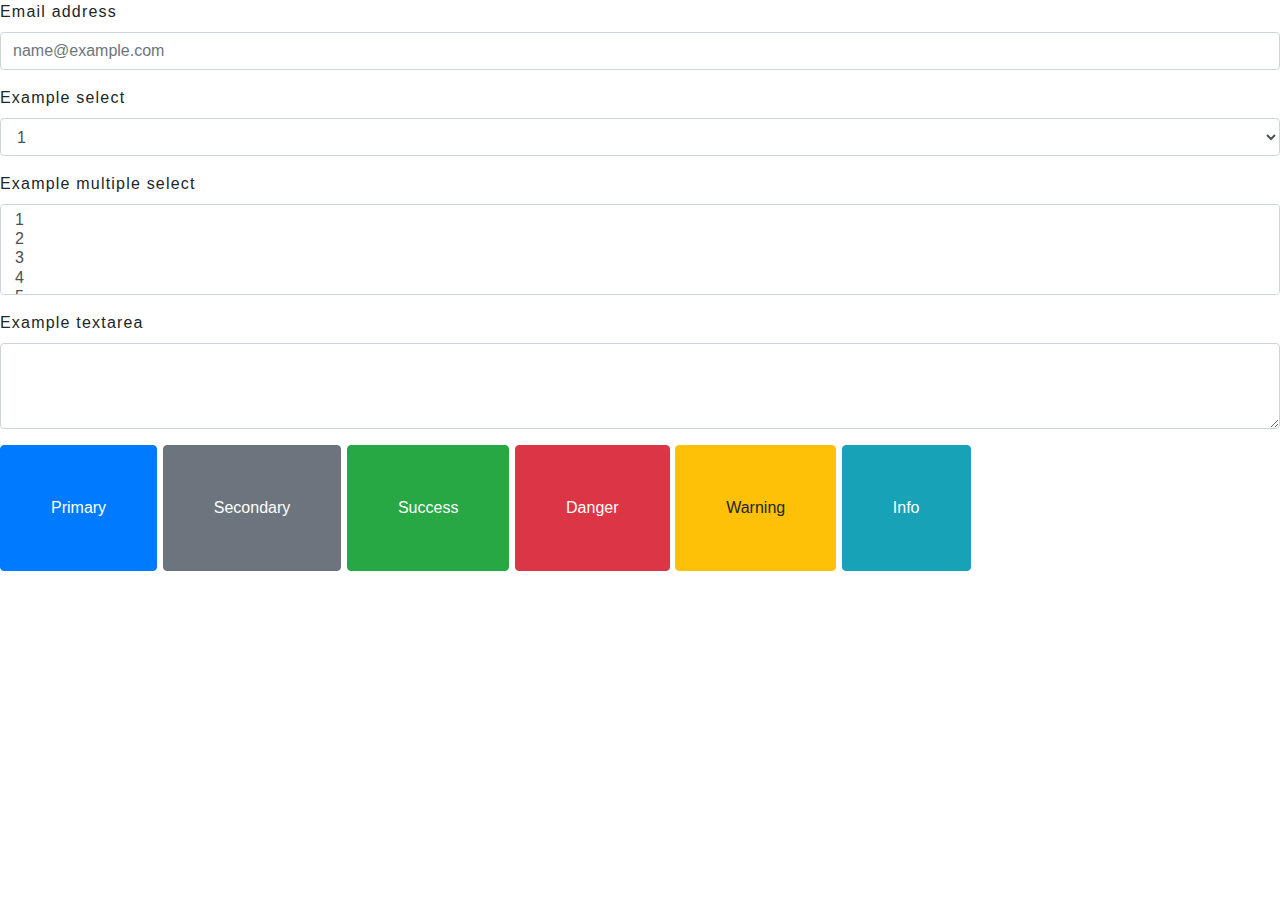
==== contact.html @ 4603b2b6 "CSS update" ====
<!DOCTYPE html>
<html lang="en">
<head>
    <meta charset="UTF-8">
    <meta name="viewport" content="width=device-width, initial-scale=1.0">
    <meta http-equiv="X-UA-Compatible" content="ie=edge">
    <link rel="stylesheet" href="https://stackpath.bootstrapcdn.com/bootstrap/4.3.1/css/bootstrap.min.css" integrity="sha384-ggOyR0iXCbMQv3Xipma34MD+dH/1fQ784/j6cY/iJTQUOhcWr7x9JvoRxT2MZw1T" crossorigin="anonymous">
    <link rel="stylesheet" href="assets/css/style.css">
    <title>Document</title>
</head>
<body>
        <form>
                <div class="form-group">
                  <label for="exampleFormControlInput1">Email address</label>
                  <input type="email" class="form-control" id="exampleFormControlInput1" placeholder="name@example.com">
                </div>
                <div class="form-group">
                  <label for="exampleFormControlSelect1">Example select</label>
                  <select class="form-control" id="exampleFormControlSelect1">
                    <option>1</option>
                    <option>2</option>
                    <option>3</option>
                    <option>4</option>
                    <option>5</option>
                  </select>
                </div>
                <div class="form-group">
                  <label for="exampleFormControlSelect2">Example multiple select</label>
                  <select multiple class="form-control" id="exampleFormControlSelect2">
                    <option>1</option>
                    <option>2</option>
                    <option>3</option>
                    <option>4</option>
                    <option>5</option>
                  </select>
                </div>
                <div class="form-group">
                  <label for="exampleFormControlTextarea1">Example textarea</label>
                  <textarea class="form-control" id="exampleFormControlTextarea1" rows="3"></textarea>
                </div>
              </form>

              <button type="button" class="btn btn-primary">Primary</button>
<button type="button" class="btn btn-secondary">Secondary</button>
<button type="button" class="btn btn-success">Success</button>
<button type="button" class="btn btn-danger">Danger</button>
<button type="button" class="btn btn-warning">Warning</button>
<button type="button" class="btn btn-info">Info</button>
</body>
</html>
---- assets/css/style.css ----
:root{
    --main-color: hotpink;

}

body{
    font-family: 'Montserrat', sans-serif;
    font-size: 16px;
    line-height: 24px;
    font-weight: 100;
    letter-spacing: 1.2px;
    background: url("https://www.toptal.com/designers/subtlepatterns/patterns/full-bloom.png");
    
}

header{
    width: 100%;
    align-content: center;
    color: var(--main-color);
    border-bottom-width: 2px;
    border-color: gray;
}

.porthead{
    margin: 0px auto;
    background-color: white;
    min-width: 0%;
    max-width: 100%;
}

nav{
    float:right;
}

.name-block{
    background-color: #4aaaa5;
    padding: 10px 10px 10px 10px;
    display: inline-block;
}

a{
    padding: 10px 10px 10px 10px;
}

a:hover{
    background-color: blueviolet;
}

img {
    float: left;
    margin-right:20px;
}

.btn{
    padding: 50px 50px 50px 50px;
}

.clearfix{
    overflow: auto;
}

.main{
    background-color: white;
    margin-top: 30px;
    padding: 20px 20px 20px 20px;
}
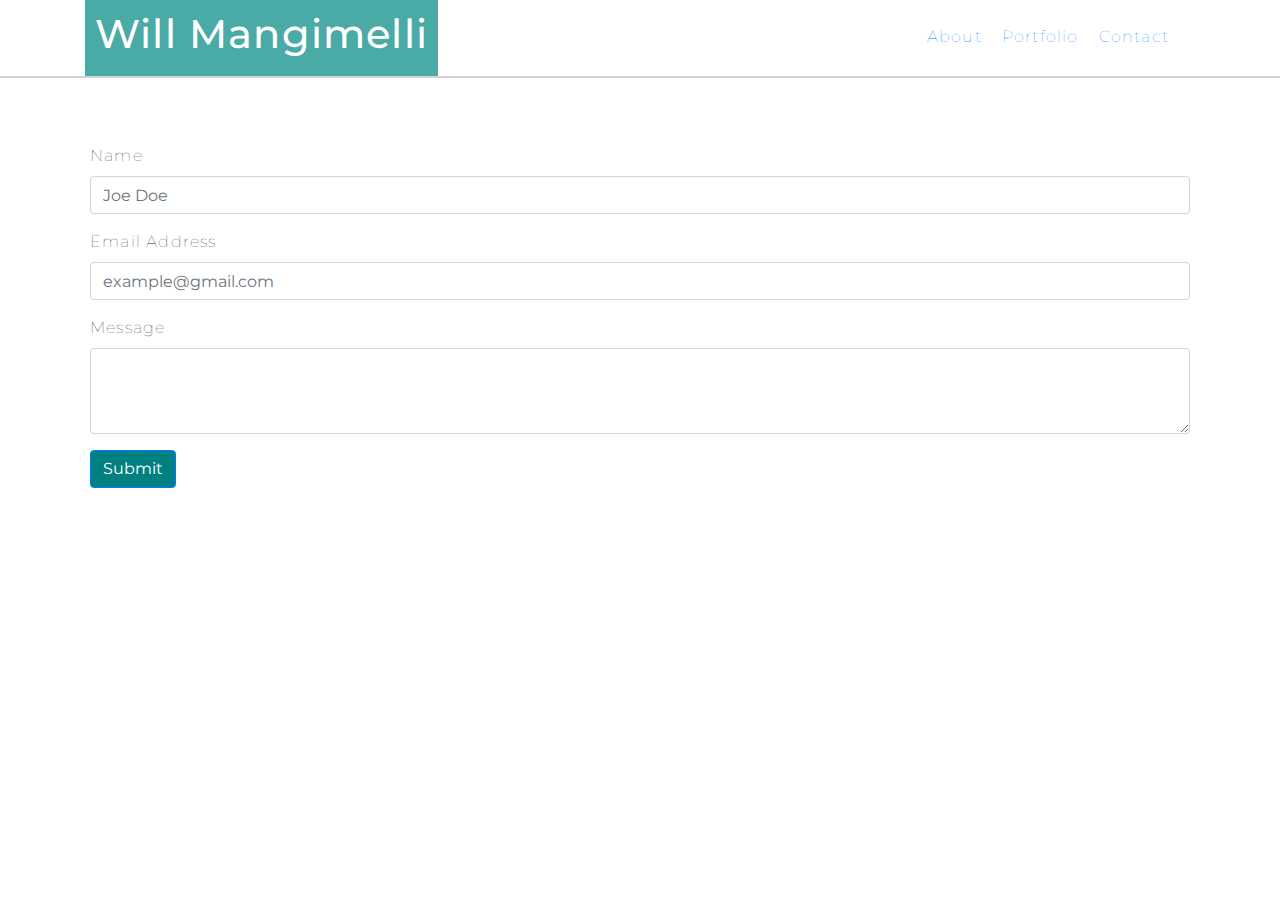
==== commit 3651a8a9: "css refining" ====
--- a/contact.html
+++ b/contact.html
@@ -4,47 +4,40 @@
     <meta charset="UTF-8">
     <meta name="viewport" content="width=device-width, initial-scale=1.0">
     <meta http-equiv="X-UA-Compatible" content="ie=edge">
+    <link href="https://fonts.googleapis.com/css?family=Comfortaa|Montserrat|Raleway:400,600" rel="stylesheet">
+    <link rel="stylesheet" href="https://use.fontawesome.com/releases/v5.7.2/css/all.css" integrity="sha384-fnmOCqbTlWIlj8LyTjo7mOUStjsKC4pOpQbqyi7RrhN7udi9RwhKkMHpvLbHG9Sr" crossorigin="anonymous">
     <link rel="stylesheet" href="https://stackpath.bootstrapcdn.com/bootstrap/4.3.1/css/bootstrap.min.css" integrity="sha384-ggOyR0iXCbMQv3Xipma34MD+dH/1fQ784/j6cY/iJTQUOhcWr7x9JvoRxT2MZw1T" crossorigin="anonymous">
     <link rel="stylesheet" href="assets/css/style.css">
-    <title>Document</title>
+    <title>Contact</title>
 </head>
 <body>
+        <div class="container porthead">
+                <header>
+                    <div class="container">
+                    <span class="name-block"><h1>Will Mangimelli</h1></span>
+                    <nav><span class="nav-link"><a href="index.html">About</a><a href="portfolio.html">Portfolio</a><a href="contact.html">Contact</a></span></nav>
+                    </div>
+                </header>
+                <div class="line"></div>
+                </div>
+        <div class="container main clearfix">
         <form>
+            <p style="font-size: 80px;"><i class="fas fa-address-card"></i></p>
                 <div class="form-group">
-                  <label for="exampleFormControlInput1">Email address</label>
-                  <input type="email" class="form-control" id="exampleFormControlInput1" placeholder="name@example.com">
+                  <label for="exampleFormControlInput1">Name</label>
+                  <input type="name" class="form-control" id="exampleFormControlInput1" placeholder="Joe Doe">
                 </div>
                 <div class="form-group">
-                  <label for="exampleFormControlSelect1">Example select</label>
-                  <select class="form-control" id="exampleFormControlSelect1">
-                    <option>1</option>
-                    <option>2</option>
-                    <option>3</option>
-                    <option>4</option>
-                    <option>5</option>
-                  </select>
+                  <label for="exampleFormControlInput1">Email Address</label>
+                  <input type="email" class="form-control" id="exampleFormControlInput1" placeholder="example@gmail.com">
                 </div>
                 <div class="form-group">
-                  <label for="exampleFormControlSelect2">Example multiple select</label>
-                  <select multiple class="form-control" id="exampleFormControlSelect2">
-                    <option>1</option>
-                    <option>2</option>
-                    <option>3</option>
-                    <option>4</option>
-                    <option>5</option>
-                  </select>
-                </div>
-                <div class="form-group">
-                  <label for="exampleFormControlTextarea1">Example textarea</label>
+                  <label for="exampleFormControlTextarea1">Message</label>
                   <textarea class="form-control" id="exampleFormControlTextarea1" rows="3"></textarea>
                 </div>
-              </form>
+                <button type="button" class="btn btn-primary">Submit</button>
+            </form>
+        </div>
 
-              <button type="button" class="btn btn-primary">Primary</button>
-<button type="button" class="btn btn-secondary">Secondary</button>
-<button type="button" class="btn btn-success">Success</button>
-<button type="button" class="btn btn-danger">Danger</button>
-<button type="button" class="btn btn-warning">Warning</button>
-<button type="button" class="btn btn-info">Info</button>
-</body>
+              
 </html>--- a/assets/css/style.css
+++ b/assets/css/style.css
@@ -1,5 +1,5 @@
 :root{
-    --main-color: hotpink;
+    --main-color: white;
 
 }
 
@@ -26,6 +26,8 @@
     background-color: white;
     min-width: 0%;
     max-width: 100%;
+    padding-right: 0px;
+    padding-left: 0px;
 }
 
 nav{
@@ -38,13 +40,7 @@
     display: inline-block;
 }
 
-a{
-    padding: 10px 10px 10px 10px;
-}
 
-a:hover{
-    background-color: blueviolet;
-}
 
 img {
     float: left;
@@ -52,7 +48,8 @@
 }
 
 .btn{
-    padding: 50px 50px 50px 50px;
+    /* padding: 50px 50px 50px 50px; */
+    background-color: teal;
 }
 
 .clearfix{
@@ -63,4 +60,45 @@
     background-color: white;
     margin-top: 30px;
     padding: 20px 20px 20px 20px;
+}
+
+.line{
+    background-color: lightgray;
+    height: 2px;
+    margin: 0px 0px 20px 0px;
+
+}
+
+.nav-link{
+    padding-top: 25px;
+
+}
+
+
+
+a{
+    padding: 50px 10px 10px 10px;
+}
+
+a:hover{
+    color: aqua;
+}
+
+a:visited{
+color:gray;
+}
+
+.image-container{
+position: relative;
+background-color: white;
+align-content: center;
+}
+
+.image-text-box{
+position: absolute;
+top: 150px;
+right: 200px;
+background-color: teal;
+color: white;
+
 }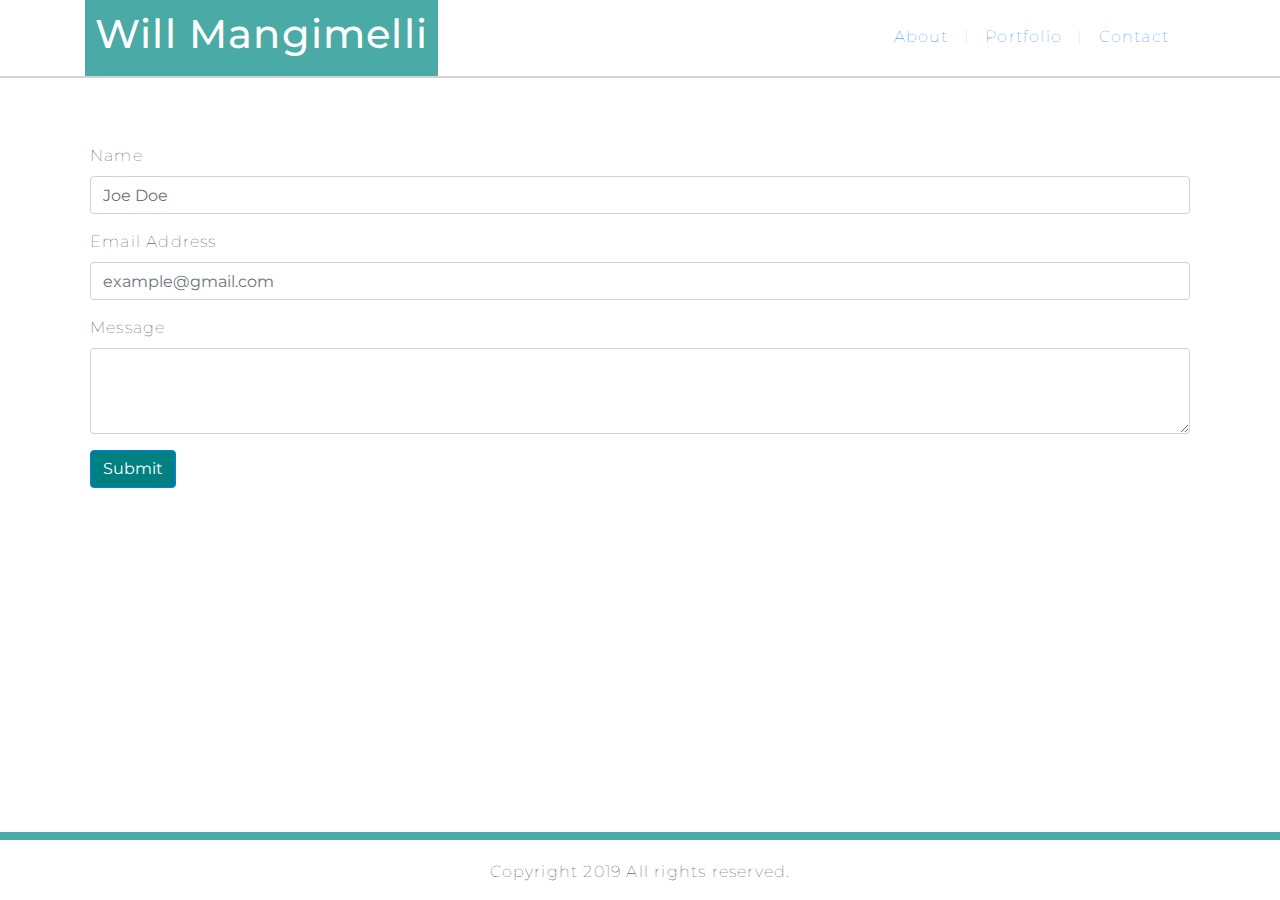
==== commit 0102b763: "added sticky footer" ====
--- a/contact.html
+++ b/contact.html
@@ -15,7 +15,7 @@
                 <header>
                     <div class="container">
                     <span class="name-block"><h1>Will Mangimelli</h1></span>
-                    <nav><span class="nav-link"><a href="index.html">About</a><a href="portfolio.html">Portfolio</a><a href="contact.html">Contact</a></span></nav>
+                    <nav><span class="nav-link"><a href="index.html">About</a>&nbsp;|&nbsp;<a href="portfolio.html">Portfolio</a>&nbsp;|&nbsp;<a href="contact.html">Contact</a></span></nav>
                     </div>
                 </header>
                 <div class="line"></div>
@@ -38,6 +38,9 @@
                 <button type="button" class="btn btn-primary">Submit</button>
             </form>
         </div>
+        <footer class="container-fuild">
+                <p>Copyright 2019 All rights reserved.</p>
+        </footer>
+           </body>
 
-              
 </html>--- a/assets/css/style.css
+++ b/assets/css/style.css
@@ -71,6 +71,7 @@
 
 .nav-link{
     padding-top: 25px;
+    color: lightgray;
 
 }
 
@@ -91,7 +92,8 @@
 .image-container{
 position: relative;
 background-color: white;
-align-content: center;
+/* align-content: center; */
+margin: 0px 0px 20px 0px;
 }
 
 .image-text-box{
@@ -101,4 +103,14 @@
 background-color: teal;
 color: white;
 
+}
+
+footer{
+    width: 100%;
+    position: fixed;
+    bottom: 0px;
+    border-top: 8px solid #4aaaa5;
+    text-align: center;
+    background-color: white;
+    padding-top: 20px;
 }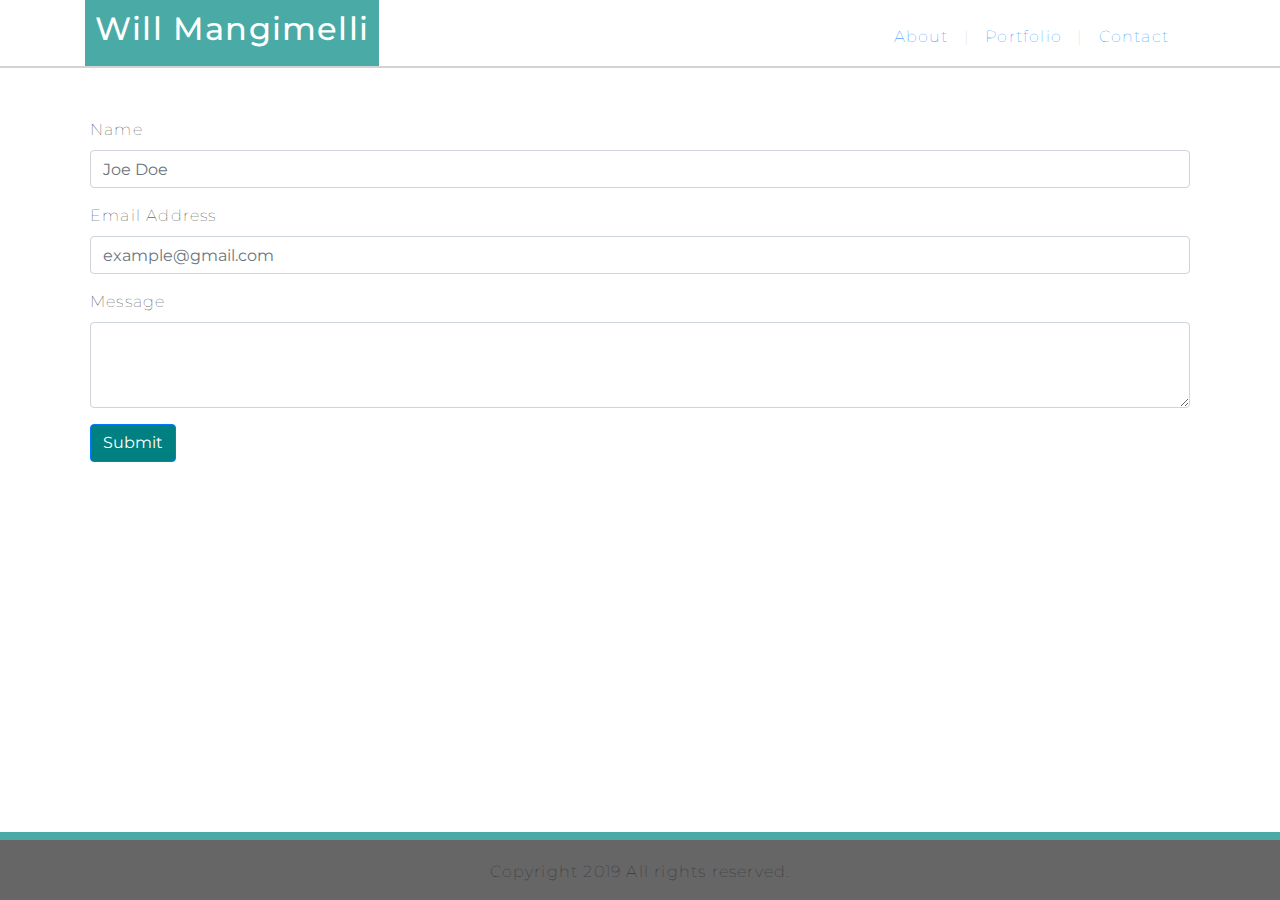
==== commit 2ad1f2d5: "Changes to Portfolio page using Bootstrap grid. Added More Links to About page." ====
--- a/contact.html
+++ b/contact.html
@@ -14,15 +14,14 @@
         <div class="container porthead">
                 <header>
                     <div class="container">
-                    <span class="name-block"><h1>Will Mangimelli</h1></span>
-                    <nav><span class="nav-link"><a href="index.html">About</a>&nbsp;|&nbsp;<a href="portfolio.html">Portfolio</a>&nbsp;|&nbsp;<a href="contact.html">Contact</a></span></nav>
+                    <span class="name-block"><h2>Will Mangimelli</h2></span>
+                    <nav class="nav-link"><a href="index.html">About</a>&nbsp;|&nbsp;<a href="portfolio.html">Portfolio</a>&nbsp;|&nbsp;<a href="contact.html">Contact</a></nav>
                     </div>
                 </header>
                 <div class="line"></div>
                 </div>
         <div class="container main clearfix">
         <form>
-            <p style="font-size: 80px;"><i class="fas fa-address-card"></i></p>
                 <div class="form-group">
                   <label for="exampleFormControlInput1">Name</label>
                   <input type="name" class="form-control" id="exampleFormControlInput1" placeholder="Joe Doe">
--- a/assets/css/style.css
+++ b/assets/css/style.css
@@ -60,6 +60,7 @@
     background-color: white;
     margin-top: 30px;
     padding: 20px 20px 20px 20px;
+    margin-bottom: 80px;
 }
 
 .line{
@@ -72,17 +73,15 @@
 .nav-link{
     padding-top: 25px;
     color: lightgray;
-
 }
 
-
-
 a{
-    padding: 50px 10px 10px 10px;
+    padding: 10px 10px 10px 10px;
 }
 
 a:hover{
     color: aqua;
+    background-color: azure;
 }
 
 a:visited{
@@ -94,15 +93,17 @@
 background-color: white;
 /* align-content: center; */
 margin: 0px 0px 20px 0px;
+width: 300px;
+overflow-x: hidden;
 }
 
 .image-text-box{
 position: absolute;
-top: 150px;
-right: 200px;
+top: 165px;
+text-align: center;
 background-color: teal;
 color: white;
-
+width:100%;
 }
 
 footer{
@@ -111,6 +112,6 @@
     bottom: 0px;
     border-top: 8px solid #4aaaa5;
     text-align: center;
-    background-color: white;
+    background-color:rgb(102, 102, 102);
     padding-top: 20px;
 }